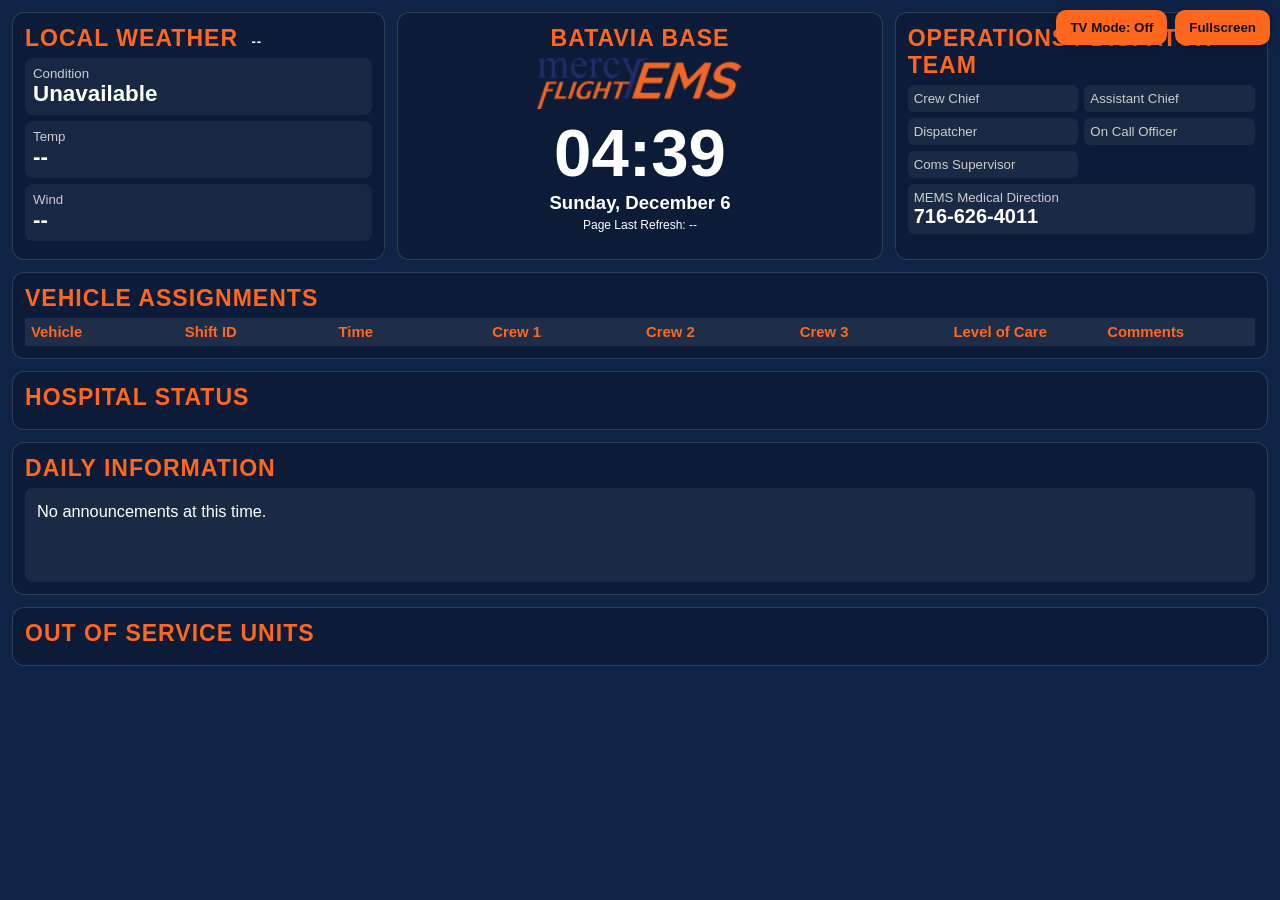
==== index.html @ 01d85e04 "Add files via upload" ====
<!DOCTYPE html>
<html lang="en">
<head>
<meta charset="UTF-8">
<meta name="viewport" content="width=device-width, initial-scale=1.0">
<title>MEMS - Genesee County Region</title>

<style>
:root{
  --pantone662:#0f2347;
  --pantone165:#ff671f;

  /* default fluid type scale */
  --fs-label: clamp(0.7rem, 0.55rem + 0.35vw, 0.95rem);
  --fs-body: clamp(0.85rem, 0.7rem + 0.4vw, 1.1rem);
  --fs-title: clamp(1rem, 0.8rem + 0.8vw, 1.5rem);
  --fs-clock: clamp(2rem, 1rem + 4vw, 4.5rem);
  --fs-date: clamp(0.95rem, 0.8rem + 0.45vw, 1.2rem);
  --fs-hospital: clamp(1rem, 0.8rem + 0.9vw, 1.5rem);
  --fs-banner: clamp(1rem, 0.8rem + 1vw, 1.6rem);

  --fs-th: clamp(0.75rem, 0.65rem + 0.35vw, 1rem);
  --fs-td: clamp(0.9rem, 0.8rem + 0.4vw, 1.2rem);
  --fs-td-priority: clamp(1.1rem, 0.95rem + 0.8vw, 1.6rem);
  --fs-td-comments: clamp(0.9rem, 0.8rem + 0.4vw, 1.1rem);
}

/* TV mode overrides */
body.tv-mode{
  --fs-label: clamp(0.9rem, 0.75rem + 0.45vw, 1.2rem);
  --fs-body: clamp(1rem, 0.85rem + 0.5vw, 1.3rem);
  --fs-title: clamp(1.3rem, 1rem + 1vw, 2rem);
  --fs-clock: clamp(3.2rem, 2rem + 5vw, 6rem);
  --fs-date: clamp(1.1rem, 0.95rem + 0.55vw, 1.45rem);
  --fs-hospital: clamp(1.2rem, 1rem + 1vw, 1.9rem);
  --fs-banner: clamp(1.2rem, 1rem + 1.1vw, 2rem);

  --fs-th: clamp(0.95rem, 0.8rem + 0.45vw, 1.25rem);
  --fs-td: clamp(1.1rem, 0.95rem + 0.55vw, 1.5rem);
  --fs-td-priority: clamp(1.35rem, 1.1rem + 1vw, 2rem);
  --fs-td-comments: clamp(1rem, 0.9rem + 0.45vw, 1.3rem);
}

html, body{
  margin:0;
  padding:0;
}

body{
  font-family:Arial,Helvetica,sans-serif;
  background:var(--pantone662);
  color:var(--pantone165);
  font-size:var(--fs-body);
}

.board{
  padding:12px;
  display:grid;
  gap:12px;
}

body.tv-mode .board{
  padding:18px;
  gap:16px;
}

.panel{
  background:rgba(0,0,0,0.2);
  border-radius:12px;
  padding:12px;
  border:1px solid rgba(255,255,255,.15);
  min-width:0;
}

body.tv-mode .panel{
  padding:16px;
  border-radius:16px;
}

.title{
  font-weight:bold;
  text-transform:uppercase;
  margin-bottom:6px;
  letter-spacing:1px;
  font-size:var(--fs-title);
}

.top-row{
  display:grid;
  grid-template-columns:1fr 1.3fr 1fr;
  gap:12px;
  align-items:stretch;
}

body.tv-mode .top-row{
  gap:16px;
}

.weather-item{
  background:rgba(255,255,255,.05);
  border-radius:8px;
  padding:8px;
  margin-bottom:6px;
}

body.tv-mode .weather-item{
  padding:12px;
  border-radius:10px;
}

.label{
  font-size:var(--fs-label);
  color:#ccc;
}

.value{
  color:white;
  font-weight:bold;
  font-size:clamp(1rem, 0.8rem + 0.8vw, 1.4rem);
  overflow-wrap:anywhere;
}

body.tv-mode .value{
  font-size:clamp(1.25rem, 1rem + 1vw, 1.8rem);
}

.refresh-time{
  font-size:var(--fs-label);
  margin-left:6px;
  color:white;
}

.clock-panel{
  text-align:center;
}

.header-logo{
  display:block;
  max-width:220px;
  width:45%;
  height:auto;
  margin:4px auto 10px auto;
  object-fit:contain;
}

body.tv-mode .header-logo{
  max-width:300px;
  width:50%;
  margin-bottom:14px;
}
  
.clock{
  font-size:var(--fs-clock);
  font-weight:900;
  color:white;
  font-variant-numeric:tabular-nums;
  line-height:1;
}

.date-display{
  color:white;
  font-size:var(--fs-date);
  font-weight:600;
  margin-top:6px;
}

.ops-grid{
  display:grid;
  grid-template-columns:1fr 1fr;
  gap:6px;
}

body.tv-mode .ops-grid{
  gap:10px;
}

.ops-field{
  background:rgba(255,255,255,.06);
  padding:6px;
  border-radius:6px;
  min-width:0;
}

.ops-field.full-width {
  grid-column: span 2;
}

body.tv-mode .ops-field{
  padding:10px;
  border-radius:10px;
}

.ops-name{
  color:white;
  font-weight:bold;
  font-size:clamp(0.95rem, 0.8rem + 0.6vw, 1.25rem);
  overflow-wrap:anywhere;
}

body.tv-mode .ops-name{
  font-size:clamp(1.15rem, 0.95rem + 0.8vw, 1.6rem);
}

table{
  width:100%;
  border-collapse:collapse;
  table-layout:fixed;
}

th{
  text-align:left;
  padding:6px;
  background:rgba(255,255,255,.08);
  font-size:var(--fs-th);
}

td{
  padding:8px;
  border-bottom:1px solid rgba(255,255,255,.1);
  color:white;
  font-size:var(--fs-td);
  overflow-wrap:anywhere;
  vertical-align:top;
}

/* Comments column smaller */
td:nth-child(8){
  font-size:var(--fs-td-comments);
}

body.tv-mode th,
body.tv-mode td{
  padding:12px;
}

.hospital-columns{
  display:grid;
  grid-template-columns:1fr 1fr;
  gap:10px;
}

body.tv-mode .hospital-columns{
  gap:14px;
}

.hospital-card{
  padding:8px;
  border-radius:8px;
  color:white;
}

body.tv-mode .hospital-card{
  padding:12px;
  border-radius:12px;
}

.red{
  background:#c62828;
  animation:pulse 2s infinite;
}

.orange{
  background:#ef6c00;
}

.hospital-name{
  font-size:var(--fs-hospital);
  font-weight:bold;
  line-height:1.2;
}

.hospital-comment{
  margin-top:4px;
  font-size:clamp(0.85rem, 0.75rem + 0.35vw, 1rem);
}

body.tv-mode .hospital-comment{
  font-size:clamp(1rem, 0.9rem + 0.45vw, 1.25rem);
}

/* Daily Information panel */
.info-panel{
  min-height:120px;
}

.daily-info-content{
  color:white;
  background:rgba(255,255,255,.06);
  border-radius:8px;
  padding:12px;
  font-size:var(--fs-body);
  line-height:1.35;
  min-height:70px;
  overflow-wrap:anywhere;
}

body.tv-mode .daily-info-content{
  padding:16px;
  font-size:clamp(1.1rem, 0.95rem + 0.55vw, 1.5rem);
}

.daily-info-content p{
  margin:0 0 8px 0;
}

.daily-info-content p:last-child{
  margin-bottom:0;
}

.daily-info-content ul,
.daily-info-content ol{
  margin-top:6px;
  margin-bottom:6px;
  padding-left:28px;
}

.daily-info-content li{
  margin-bottom:4px;
}

.daily-info-content strong,
.daily-info-content b{
  font-weight:800;
}

.daily-info-content em,
.daily-info-content i{
  font-style:italic;
}

.daily-info-content u{
  text-decoration:underline;
}

.daily-info-content a{
  color:var(--pantone165);
  font-weight:bold;
}

.oos-card{
  padding:6px;
  background:rgba(255,255,255,.08);
  border-radius:6px;
  color:white;
  margin-bottom:6px;
  font-size:clamp(0.85rem, 0.75rem + 0.35vw, 1rem);
}

body.tv-mode .oos-card{
  padding:10px;
  border-radius:10px;
  font-size:clamp(1rem, 0.9rem + 0.45vw, 1.25rem);
}

.weather-alert{
  display:block;
  margin-top:3px;
  font-size:clamp(0.85rem, 0.75rem + 0.35vw, 1rem);
}

.weather-alert.warning{
  color:#ffb3b3;
  font-weight:800;
}

.weather-alert.watch{
  color:#ffd27f;
  font-weight:700;
}

.weather-alert.advisory{
  color:#fff3b0;
  font-weight:700;
}

.alert-banner{
  width:100%;
  text-align:center;
  font-weight:bold;
  padding:10px;
  font-size:var(--fs-banner);
  letter-spacing:1px;
  box-sizing:border-box;
}

body.tv-mode .alert-banner{
  padding:14px;
}

.alert-warning{
  background:#b71c1c;
  color:white;
}

.alert-watch{
  background:#ef6c00;
  color:white;
}

.alert-advisory{
  background:#f9a825;
  color:black;
}

/* TV button */
.tv-controls{
  position:fixed;
  top:10px;
  right:10px;
  z-index:9999;
  display:flex;
  gap:8px;
}

.tv-btn{
  border:none;
  border-radius:10px;
  padding:10px 14px;
  font-weight:700;
  cursor:pointer;
  background:var(--pantone165);
  color:#111;
  box-shadow:0 2px 8px rgba(0,0,0,.25);
}

.tv-btn:hover{
  filter:brightness(1.05);
}

body.tv-mode .tv-btn{
  padding:12px 16px;
  font-size:1rem;
}

/* hide button in fullscreen after a few seconds if wanted later */
.fullscreen body .tv-controls{
  opacity:.4;
}

@media (max-width:1000px){
  .top-row,
  .hospital-columns,
  .ops-grid{
    grid-template-columns:1fr;
  }
  .ops-field.full-width {
    grid-column: span 1;
  }
}

@media (max-width:700px){
  .board{
    padding:8px;
    gap:8px;
  }

  .panel{
    padding:8px;
  }

  th, td{
    padding:4px;
  }

  .tv-controls{
    top:8px;
    right:8px;
    flex-direction:column;
  }

  .tv-btn{
    padding:8px 10px;
    font-size:0.9rem;
  }
}
</style>
</head>

<body>

<div class="tv-controls">
  <button id="tv-mode-btn" class="tv-btn" type="button">TV Mode: Off</button>
  <button id="fullscreen-btn" class="tv-btn" type="button">Fullscreen</button>
</div>

<div id="weather-alert-banner" class="alert-banner" style="display:none"></div>

<div class="board">

  <section class="top-row">

    <div class="panel">
      <div class="title">
        Local Weather <span id="weather-refresh" class="refresh-time">--</span>
      </div>

      <div class="weather-item">
        <div class="label">Condition</div>
        <div class="value" id="weather-condition">Loading...</div>
      </div>

      <div class="weather-item">
        <div class="label">Temp</div>
        <div class="value" id="weather-temp">--</div>
      </div>

      <div class="weather-item">
        <div class="label">Wind</div>
        <div class="value" id="weather-wind">--</div>
      </div>
    </div>

    <div class="panel clock-panel">
      <div class="title">Batavia Base</div>
      <img src="/logo.png" alt="Mercy Flight logo" class="header-logo">
      <div id="clock" class="clock">00:00</div>
      <div id="date-display" class="date-display"></div>

      <div style="color:white;font-size:12px;margin-top:4px;">
        Page Last Refresh: <span id="json-refresh">--</span>
      </div>
    </div>

    <div class="panel">
      <div class="title">Operations / Dispatch Team</div>

      <div class="ops-grid">
        <div class="ops-field">
          <div class="label">Crew Chief</div>
          <div id="crewChief" class="ops-name"></div>
        </div>

        <div class="ops-field">
          <div class="label">Assistant Chief</div>
          <div id="assistantChief" class="ops-name"></div>
        </div>

        <div class="ops-field">
          <div class="label">Dispatcher</div>
          <div id="dispatcher" class="ops-name"></div>
        </div>

        <div class="ops-field">
          <div class="label">On Call Officer</div>
          <div id="onCallOfficer" class="ops-name"></div>
        </div>

        <div class="ops-field">
          <div class="label">Coms Supervisor</div>
          <div id="comsSupervisor" class="ops-name"></div>
        </div>

        <div class="ops-field full-width">
          <div class="label"> MEMS Medical Direction</div>
          <div id="medicalDirection" class="ops-name">716-626-4011</div>
        </div>
      </div>
    </div>

  </section>

  <section class="panel">
    <div class="title">Vehicle Assignments</div>

    <table>
      <thead>
        <tr>
          <th>Vehicle</th>
          <th>Shift ID</th>
          <th>Time</th>
          <th>Crew 1</th>
          <th>Crew 2</th>
          <th>Crew 3</th>
          <th>Level of Care</th>
          <th>Comments</th>
        </tr>
      </thead>
      <tbody id="assignment-body"></tbody>
    </table>
  </section>

  <section class="panel">
    <div class="title">Hospital Status</div>

    <div class="hospital-columns">
      <div id="hospital-column-1"></div>
      <div id="hospital-column-2"></div>
    </div>
  </section>

  <section class="panel info-panel">
    <div class="title">Daily Information</div>
    <div id="daily-info" class="daily-info-content">
      No announcements at this time.
    </div>
  </section>

  <section class="panel">
    <div class="title">Out Of Service Units</div>
    <div id="oos-container"></div>
  </section>

</div>

<script>
function updateClock(){
  const now = new Date();

  document.getElementById("clock").textContent =
    now.toLocaleTimeString("en-US", {
      hour12:false,
      hour:"2-digit",
      minute:"2-digit"
    });

  document.getElementById("date-display").textContent =
    now.toLocaleDateString("en-US", {
      weekday: "long",
      month: "long",
      day: "numeric"
    });
}

setInterval(updateClock, 1000);
updateClock();

function setOpsField(id, value){
  const el = document.getElementById(id);
  const container = el.closest(".ops-field");
  const cleanValue = (value || "").trim();

  if(cleanValue !== ""){
    el.textContent = cleanValue;
    container.style.display = "";
  } else {
    el.textContent = "";
    container.style.display = "none";
  }
}

/* Customized variant for Med Direction to allow default if backend payload lacks it */
function setMedDirectionField(id, value){
  const el = document.getElementById(id);
  const cleanValue = (value || "").trim();
  if(cleanValue !== ""){
    el.textContent = cleanValue;
  } else {
    el.textContent = "716-626-4011";
  }
}

/*
  Basic client-side sanitizer for the rich text display.
*/
function sanitizeRichText(html){
  const template = document.createElement("template");
  template.innerHTML = html;

  const allowedTags = [
    "P", "BR", "STRONG", "B", "EM", "I", "U",
    "UL", "OL", "LI", "A", "SPAN"
  ];

  const allowedAttributes = {
    "A": ["href", "target", "rel"],
    "SPAN": ["style"]
  };

  function cleanNode(node){
    const children = Array.from(node.childNodes);

    children.forEach(child => {
      if(child.nodeType === Node.ELEMENT_NODE){
        if(!allowedTags.includes(child.tagName)){
          child.replaceWith(...Array.from(child.childNodes));
          return;
        }

        Array.from(child.attributes).forEach(attr => {
          const tagAllowedAttrs = allowedAttributes[child.tagName] || [];

          if(!tagAllowedAttrs.includes(attr.name)){
            child.removeAttribute(attr.name);
          }
        });

        if(child.tagName === "A"){
          const href = child.getAttribute("href") || "";

          if(
            href.startsWith("http://") ||
            href.startsWith("https://") ||
            href.startsWith("mailto:")
          ){
            child.setAttribute("target", "_blank");
            child.setAttribute("rel", "noopener noreferrer");
          } else {
            child.removeAttribute("href");
          }
        }

        if(child.tagName === "SPAN"){
          const style = child.getAttribute("style") || "";

          const safeStyles = style
            .split(";")
            .map(s => s.trim())
            .filter(s =>
              s.startsWith("color:") ||
              s.startsWith("background-color:") ||
              s.startsWith("font-weight:") ||
              s.startsWith("text-decoration:")
            )
            .join("; ");

          if(safeStyles){
            child.setAttribute("style", safeStyles);
          } else {
            child.removeAttribute("style");
          }
        }

        cleanNode(child);
      } else if(child.nodeType !== Node.TEXT_NODE){
        child.remove();
      }
    });
  }

  cleanNode(template.content);
  return template.innerHTML;
}

function parseStartTime(value){
  const raw = String(value || "").trim();

  if(raw === ""){
    return Number.MAX_SAFE_INTEGER;
  }

  const operationalDayStartMinutes = 5 * 60;
  const startTime = raw.split("-")[0].trim();
  let minutesFromMidnight = Number.MAX_SAFE_INTEGER;
  let match = startTime.match(/^(\d{1,2})(?::?(\d{2}))?$/);

  if(match){
    const hours = Number(match[1]);
    const minutes = Number(match[2] || 0);

    if(hours >= 0 && hours <= 23 && minutes >= 0 && minutes <= 59){
      minutesFromMidnight = hours * 60 + minutes;
    }
  } else {
    match = startTime.match(/^(\d{1,2})(?::(\d{2}))?\s*(AM|PM)$/i);

    if(match){
      let hours = Number(match[1]);
      const minutes = Number(match[2] || 0);
      const meridiem = match[3].toUpperCase();

      if(hours >= 1 && hours <= 12 && minutes >= 0 && minutes <= 59){
        if(meridiem === "PM" && hours !== 12) hours += 12;
        if(meridiem === "AM" && hours === 12) hours = 0;

        minutesFromMidnight = hours * 60 + minutes;
      }
    }
  }

  if(minutesFromMidnight === Number.MAX_SAFE_INTEGER){
    return Number.MAX_SAFE_INTEGER;
  }

  if(minutesFromMidnight < operationalDayStartMinutes){
    return minutesFromMidnight + 1440;
  }

  return minutesFromMidnight;
}

async function loadBoard(){
  const r = await fetch("/api/board?ts=" + Date.now());
  const data = await r.json();

  setOpsField("crewChief", data.operations?.crewChief);
  setOpsField("assistantChief", data.operations?.assistantChief);
  setOpsField("dispatcher", data.operations?.dispatcher);
  setOpsField("onCallOfficer", data.operations?.onCallOfficer);
  setOpsField("comsSupervisor", data.operations?.comsSupervisor);
  setMedDirectionField("medicalDirection", data.operations?.medicalDirection);

  const body = document.getElementById("assignment-body");

  const vehicles = (data.vehicles || []).slice().sort((a, b) => {
    return parseStartTime(a.time) - parseStartTime(b.time);
  });

  body.innerHTML = vehicles.map(v => `
    <tr>
      <td>${v.vehicle || ""}</td>
      <td>${v.shiftId || ""}</td>
      <td>${v.time || ""}</td>
      <td>${v.crew1 || ""}</td>
      <td>${v.crew2 || ""}</td>
      <td>${v.crew3 || ""}</td>
      <td>${v.levelOfCare || ""}</td>
      <td>${v.comments || ""}</td>
    </tr>
  `).join("");

  const alerts = (data.hospitals || []).filter(h => h.status === "RED" || h.status === "ORANGE");

  if(alerts.length === 0){
    document.getElementById("hospital-column-1").innerHTML =
      "<div style='color:white;font-weight:bold'>ALL HOSPITALS OPEN</div>";
    document.getElementById("hospital-column-2").innerHTML = "";
  } else {
    const mid = Math.ceil(alerts.length / 2);
    const cols = [alerts.slice(0, mid), alerts.slice(mid)];

    cols.forEach((group, i) => {
      document.getElementById("hospital-column-" + (i + 1)).innerHTML =
        group.map(h => `
          <div class="hospital-card ${h.status.toLowerCase()}">
            <div class="hospital-name">${h.facility}</div>
            ${h.comment ? `<div class="hospital-comment">${h.comment}</div>` : ""}
          </div>
        `).join("");
    });
  }

  const dailyInfo = document.getElementById("daily-info");

  if(dailyInfo){
    const infoHtml = (data.dailyInfo || "").trim();

    dailyInfo.innerHTML = infoHtml !== ""
      ? sanitizeRichText(infoHtml)
      : "No announcements at this time.";
  }

  const oos = (data.oos || []);
  const container = document.getElementById("oos-container");

  if(oos.length === 0){
    container.innerHTML = "<div style='color:white'>No units out of service</div>";
  } else {
    container.innerHTML = oos.map(o => `
      <div class="oos-card">
        <b>${o.vehicle}</b><br>
        ${o.reason}
      </div>
    `).join("");
  }

  document.getElementById("json-refresh").textContent =
    new Date().toLocaleTimeString("en-US", {
      hour12:false,
      hour:"2-digit",
      minute:"2-digit"
    });
}

setInterval(loadBoard, 15000);
loadBoard();

async function updateWeather(){
  try{
    const r = await fetch(
      "https://api.open-meteo.com/v1/forecast?latitude=42.961&longitude=-77.140&current_weather=true&temperature_unit=fahrenheit&windspeed_unit=mph"
    );

    const d = await r.json();

    const weatherCodes = {
      0:"Clear", 1:"Mostly Clear", 2:"Partly Cloudy", 3:"Cloudy",
      45:"Fog", 48:"Fog", 51:"Light Drizzle", 53:"Drizzle",
      55:"Heavy Drizzle", 61:"Light Rain", 63:"Rain", 65:"Heavy Rain",
      71:"Light Snow", 73:"Snow", 75:"Heavy Snow", 80:"Rain Showers",
      81:"Rain Showers", 82:"Heavy Showers", 95:"Thunderstorm",
      96:"Storm / Hail", 99:"Storm / Hail"
    };

    const condition = weatherCodes[d.current_weather.weathercode] || "Unknown";

    document.getElementById("weather-condition").textContent = condition;
    document.getElementById("weather-temp").textContent = Math.round(d.current_weather.temperature) + "°F";
    document.getElementById("weather-wind").textContent = Math.round(d.current_weather.windspeed) + " mph";

    document.getElementById("weather-refresh").textContent =
      new Date().toLocaleTimeString("en-US", {
        hour12:false,
        hour:"2-digit",
        minute:"2-digit"
      });

  } catch(e){
    console.log("Open-Meteo weather error:", e);
    document.getElementById("weather-condition").textContent = "Unavailable";
    document.getElementById("weather-temp").textContent = "--";
    document.getElementById("weather-wind").textContent = "--";
  }

  try{
    const banner = document.getElementById("weather-alert-banner");

    const alertsReq = await fetch(
      "https://api.weather.gov/alerts/active?point=42.961,-77.140",
      { headers: { "Accept": "application/geo+json" } }
    );

    const alertsData = await alertsReq.json();
    const alerts = alertsData.features || [];

    if(alerts.length > 0){
      const unique = [...new Set(alerts.map(a => a.properties.event).filter(Boolean))];
      const mainEvent = unique[0];
      let bannerClass = "alert-advisory";

      if(mainEvent.toLowerCase().includes("warning")) bannerClass = "alert-warning";
      else if(mainEvent.toLowerCase().includes("watch")) bannerClass = "alert-watch";

      banner.className = "alert-banner " + bannerClass;
      banner.textContent = "⚠ WEATHER ALERT: " + unique.join(" | ");
      banner.style.display = "block";
    } else {
      banner.style.display = "none";
    }

  } catch(e){
    console.log("NWS alerts error:", e);
    const banner = document.getElementById("weather-alert-banner");
    if (banner) banner.style.display = "none";
  }
}

setInterval(updateWeather, 600000);
updateWeather();

/* TV mode + fullscreen */
const tvModeBtn = document.getElementById("tv-mode-btn");
const fullscreenBtn = document.getElementById("fullscreen-btn");

function setTvMode(enabled){
  document.body.classList.toggle("tv-mode", enabled);
  localStorage.setItem("mems-tv-mode", enabled ? "on" : "off");
  tvModeBtn.textContent = enabled ? "TV Mode: On" : "TV Mode: Off";
}

tvModeBtn.addEventListener("click", async () => {
  const enabled = !document.body.classList.contains("tv-mode");
  setTvMode(enabled);

  if(enabled && !document.fullscreenElement){
    try{
      await document.documentElement.requestFullscreen();
    } catch(err){
      console.log("Fullscreen request blocked:", err);
    }
  }
});

fullscreenBtn.addEventListener("click", async () => {
  try{
    if(!document.fullscreenElement){
      await document.documentElement.requestFullscreen();
    } else {
      await document.exitFullscreen();
    }
  } catch(err){
    console.log("Fullscreen toggle error:", err);
  }
});

document.addEventListener("fullscreenchange", () => {
  fullscreenBtn.textContent = document.fullscreenElement ? "Exit Fullscreen" : "Fullscreen";
});

if(localStorage.getItem("mems-tv-mode") === "on"){
  setTvMode(true);
}
</script>

</body>
</html>
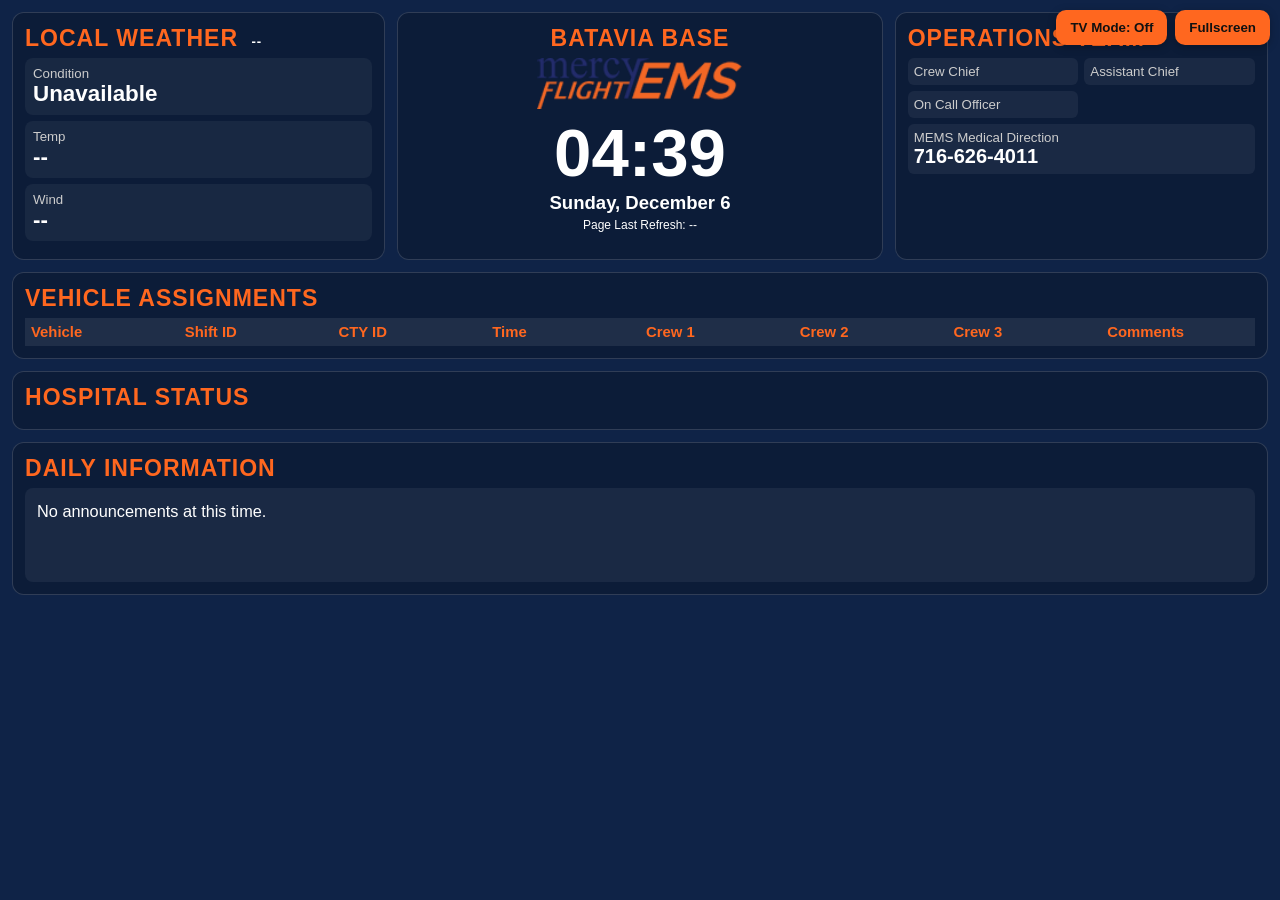
==== commit 729e02b5: "Change greeting from 'Hello World' to 'Goodbye World'" ====
--- a/index.html
+++ b/index.html
@@ -522,7 +522,7 @@
     </div>
 
     <div class="panel">
-      <div class="title">Operations / Dispatch Team</div>
+      <div class="title">Operations Team</div>
 
       <div class="ops-grid">
         <div class="ops-field">
@@ -536,18 +536,8 @@
         </div>
 
         <div class="ops-field">
-          <div class="label">Dispatcher</div>
-          <div id="dispatcher" class="ops-name"></div>
-        </div>
-
-        <div class="ops-field">
           <div class="label">On Call Officer</div>
           <div id="onCallOfficer" class="ops-name"></div>
-        </div>
-
-        <div class="ops-field">
-          <div class="label">Coms Supervisor</div>
-          <div id="comsSupervisor" class="ops-name"></div>
         </div>
 
         <div class="ops-field full-width">
@@ -567,11 +557,11 @@
         <tr>
           <th>Vehicle</th>
           <th>Shift ID</th>
+          <th>CTY ID</th>
           <th>Time</th>
           <th>Crew 1</th>
           <th>Crew 2</th>
           <th>Crew 3</th>
-          <th>Level of Care</th>
           <th>Comments</th>
         </tr>
       </thead>
@@ -593,11 +583,6 @@
     <div id="daily-info" class="daily-info-content">
       No announcements at this time.
     </div>
-  </section>
-
-  <section class="panel">
-    <div class="title">Out Of Service Units</div>
-    <div id="oos-container"></div>
   </section>
 
 </div>
@@ -785,8 +770,6 @@
   setOpsField("crewChief", data.operations?.crewChief);
   setOpsField("assistantChief", data.operations?.assistantChief);
   setOpsField("dispatcher", data.operations?.dispatcher);
-  setOpsField("onCallOfficer", data.operations?.onCallOfficer);
-  setOpsField("comsSupervisor", data.operations?.comsSupervisor);
   setMedDirectionField("medicalDirection", data.operations?.medicalDirection);
 
   const body = document.getElementById("assignment-body");
@@ -799,11 +782,11 @@
     <tr>
       <td>${v.vehicle || ""}</td>
       <td>${v.shiftId || ""}</td>
+      <td>${v.ctyId || ""}</td>
       <td>${v.time || ""}</td>
       <td>${v.crew1 || ""}</td>
       <td>${v.crew2 || ""}</td>
       <td>${v.crew3 || ""}</td>
-      <td>${v.levelOfCare || ""}</td>
       <td>${v.comments || ""}</td>
     </tr>
   `).join("");
@@ -839,19 +822,6 @@
       : "No announcements at this time.";
   }
 
-  const oos = (data.oos || []);
-  const container = document.getElementById("oos-container");
-
-  if(oos.length === 0){
-    container.innerHTML = "<div style='color:white'>No units out of service</div>";
-  } else {
-    container.innerHTML = oos.map(o => `
-      <div class="oos-card">
-        <b>${o.vehicle}</b><br>
-        ${o.reason}
-      </div>
-    `).join("");
-  }
 
   document.getElementById("json-refresh").textContent =
     new Date().toLocaleTimeString("en-US", {
@@ -867,7 +837,7 @@
 async function updateWeather(){
   try{
     const r = await fetch(
-      "https://api.open-meteo.com/v1/forecast?latitude=42.961&longitude=-77.140&current_weather=true&temperature_unit=fahrenheit&windspeed_unit=mph"
+      "https://api.open-meteo.com/v1/forecast?latitude=42.9981&longitude=-78.1875&current_weather=true&temperature_unit=fahrenheit&windspeed_unit=mph"
     );
 
     const d = await r.json();
@@ -905,7 +875,7 @@
     const banner = document.getElementById("weather-alert-banner");
 
     const alertsReq = await fetch(
-      "https://api.weather.gov/alerts/active?point=42.961,-77.140",
+      "https://api.weather.gov/alerts/active?point=42.9981,-78.1875",
       { headers: { "Accept": "application/geo+json" } }
     );
 
@@ -982,4 +952,4 @@
 </script>
 
 </body>
-</html>+</html>
